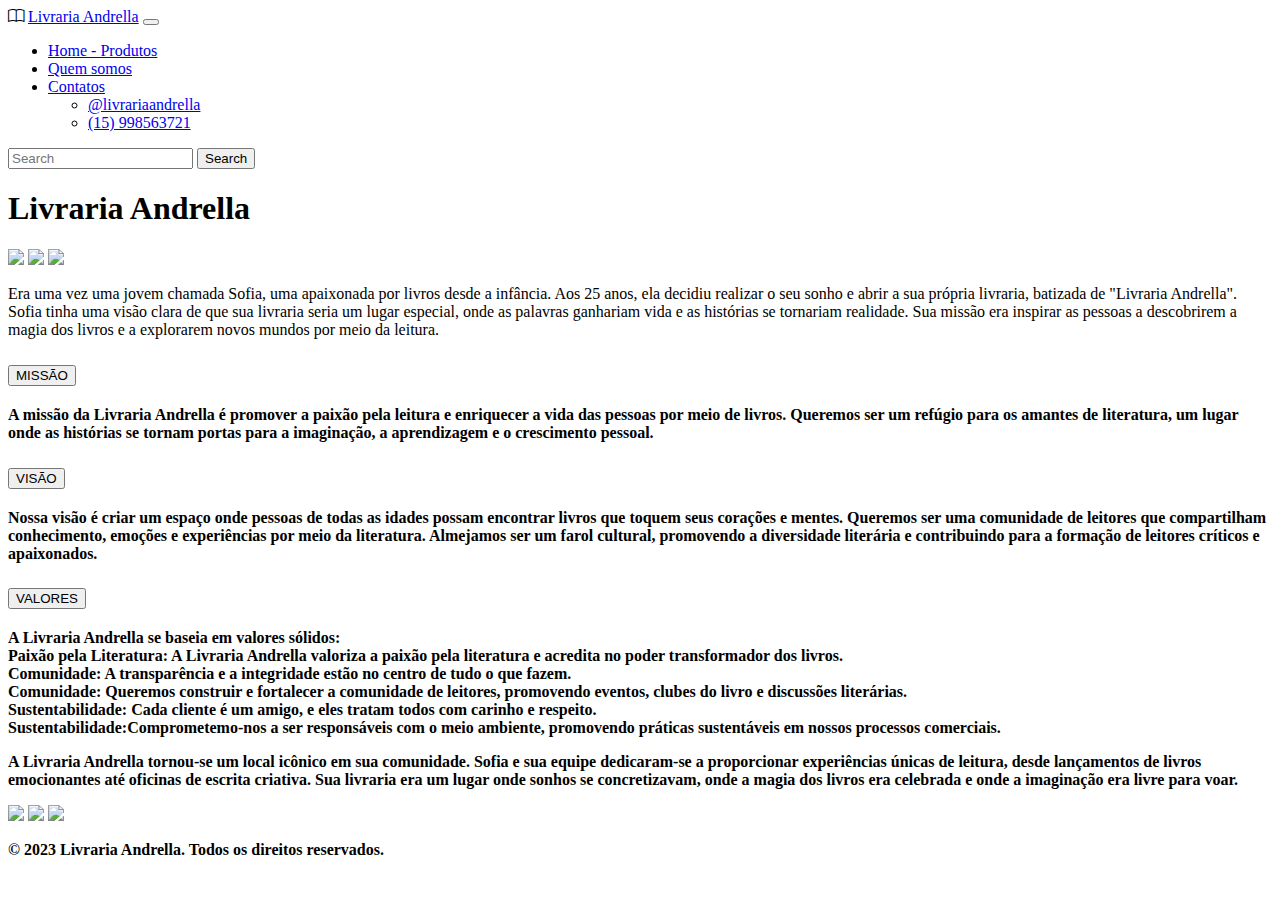
==== templates/sobre.html @ 767afaee "readme" ====
<!DOCTYPE html>
<html lang="pt-br">
<head>
    <meta charset="UTF-8">
    <meta name="viewport" content="width=device-width, initial-scale=1.0">
    <link rel="stylesheet" href="style.css">
    <!-- Bootstrap CSS -->
    <link href="https://cdn.jsdelivr.net/npm/bootstrap@5.3.2/dist/css/bootstrap.min.css" rel="stylesheet" integrity="sha384-T3c6CoIi6uLrA9TneNEoa7RxnatzjcDSCmG1MXxSR1GAsXEV/Dwwykc2MPK8M2HN" crossorigin="anonymous">
    <!-- Bootstrap ICON -->
    <link rel="stylesheet" href="https://cdn.jsdelivr.net/npm/bootstrap-icons@1.11.1/font/bootstrap-icons.css">
    <title>Livraria Andrella</title>
</head>
<body>

  <header>
    <!-- Navbar -->
    <nav class="navbar navbar-expand-lg bg-primary shadow border-bottom border-dark border-2 border-opacity-10">
        <div class="container">
            <i class="bi bi-book text-white fs-3 fw-bold m-3"></i>
          <a class="navbar-brand fs-4 fw-bold text-white" href="#">Livraria Andrella</a>
          <button class="navbar-toggler" type="button" data-bs-toggle="collapse" data-bs-target="#navbarSupportedContent" aria-controls="navbarSupportedContent" aria-expanded="false" aria-label="Toggle navigation">
            <span class="navbar-toggler-icon"></span>
          </button>
          <div class="collapse navbar-collapse" id="navbarSupportedContent">
            <ul class="navbar-nav me-auto mb-2 mb-lg-0">
              <li class="nav-item">
                <a class="nav-link active text-white" aria-current="page" href="#">Home - Produtos</a>
              </li>
              <li class="nav-item">
                <a class="nav-link text-white" href="#">Quem somos</a>
              </li>
              <li class="nav-item dropdown">
                <a class="nav-link dropdown-toggle text-white" href="#" role="button" data-bs-toggle="dropdown" aria-expanded="false">
                  Contatos
                </a>
                <ul class="dropdown-menu">
                  <li><a class="dropdown-item" href="#">@livrariaandrella</a></li>
                  <li><a class="dropdown-item" href="#">(15) 998563721</a></li>
                </ul>
              </li>
            </ul>
            <form class="d-flex" role="search">
              <input class="form-control me-2" type="search" placeholder="Search" aria-label="Search">
              <button class="btn btn-warning" type="submit">Search</button>
            </form>
          </div>
        </div>
      </nav>
    <!-- Bootstrap JS -->
    <script src="https://cdn.jsdelivr.net/npm/bootstrap@5.3.2/dist/js/bootstrap.bundle.min.js" integrity="sha384-C6RzsynM9kWDrMNeT87bh95OGNyZPhcTNXj1NW7RuBCsyN/o0jlpcV8Qyq46cDfL" crossorigin="anonymous"></script>
  </header>

  <main>

      <h1>Livraria Andrella</h1>

    <div class="imagens">
      <img src="img/img1.jpg">
      <img src="img/dona.jpg">
      <img src="img/img2.jpg">
    </div>

    <div class="text">
      <p>Era uma vez uma jovem chamada Sofia, uma apaixonada por livros desde a infância. Aos 25 anos, ela decidiu realizar o seu sonho e abrir a sua própria livraria, batizada de "Livraria Andrella". Sofia tinha uma visão clara de que sua livraria seria um lugar especial, onde as palavras ganhariam vida e as histórias se tornariam realidade. Sua missão era inspirar as pessoas a descobrirem a magia dos livros e a explorarem novos mundos por meio da leitura. </p>
    </div>

      <div class="accordion" id="accordionExample">
        <div class="accordion-item">
          <h2 class="accordion-header">
            <button class="accordion-button" type="button" data-bs-toggle="collapse" data-bs-target="#collapseOne" aria-expanded="true" aria-controls="collapseOne">
              MISSÃO
            </button>
          </h2>
          <div id="collapseOne" class="accordion-collapse collapse show" data-bs-parent="#accordionExample">
            <div class="accordion-body">
              <strong>A missão da Livraria Andrella é promover a paixão pela leitura e enriquecer a vida das pessoas por meio de livros. Queremos ser um refúgio para os amantes de literatura, um lugar onde as histórias se tornam portas para a imaginação, a aprendizagem e o crescimento pessoal.
            </div>
          </div>
        </div>
        <div class="accordion-item">
          <h2 class="accordion-header">
            <button class="accordion-button collapsed" type="button" data-bs-toggle="collapse" data-bs-target="#collapseTwo" aria-expanded="false" aria-controls="collapseTwo">
              VISÃO
            </button>
          </h2>
          <div id="collapseTwo" class="accordion-collapse collapse" data-bs-parent="#accordionExample">
            <div class="accordion-body">
              <strong>Nossa visão é criar um espaço onde pessoas de todas as idades possam encontrar livros que toquem seus corações e mentes. Queremos ser uma comunidade de leitores que compartilham conhecimento, emoções e experiências por meio da literatura. Almejamos ser um farol cultural, promovendo a diversidade literária e contribuindo para a formação de leitores críticos e apaixonados.
            </div>
          </div>
        </div>
        <div class="accordion-item">
          <h2 class="accordion-header">
            <button class="accordion-button collapsed" type="button" data-bs-toggle="collapse" data-bs-target="#collapseThree" aria-expanded="false" aria-controls="collapseThree">
              VALORES
            </button>
          </h2>
          <div id="collapseThree" class="accordion-collapse collapse" data-bs-parent="#accordionExample">
            <div class="accordion-body">
                A Livraria Andrella se baseia em valores sólidos:<br> <strong>Paixão pela Literatura:</strong> A Livraria Andrella valoriza a paixão pela literatura e acredita no poder transformador dos livros. <br> <strong>Comunidade: </strong>A transparência e a integridade estão no centro de tudo o que fazem.<br> <strong>Comunidade: </strong>Queremos construir e fortalecer a comunidade de leitores, promovendo eventos, clubes do livro e discussões literárias.<br> <strong>Sustentabilidade: </strong>Cada cliente é um amigo, e eles tratam todos com carinho e respeito.<br> <strong>Sustentabilidade:</strong>Comprometemo-nos a ser responsáveis com o meio ambiente, promovendo práticas sustentáveis em nossos processos comerciais. 
            </div>
          </div>
        </div>
      </div>

      <p>A Livraria Andrella tornou-se um local icônico em sua comunidade. Sofia e sua equipe dedicaram-se a proporcionar experiências únicas de leitura, desde lançamentos de livros emocionantes até oficinas de escrita criativa. Sua livraria era um lugar onde sonhos se concretizavam, onde a magia dos livros era celebrada e onde a imaginação era livre para voar. </p>

      <div class="imagens">
        <img src="img/img3.jpg">
        <img src="img/cliente.jpg">
        <img src="img/img4.jpg">
      </div>

    
  </main>

  <footer class="text-white text-center py-4">
    <p>© 2023 Livraria Andrella. Todos os direitos reservados.</p>
  </footer>

  </body>
</html>
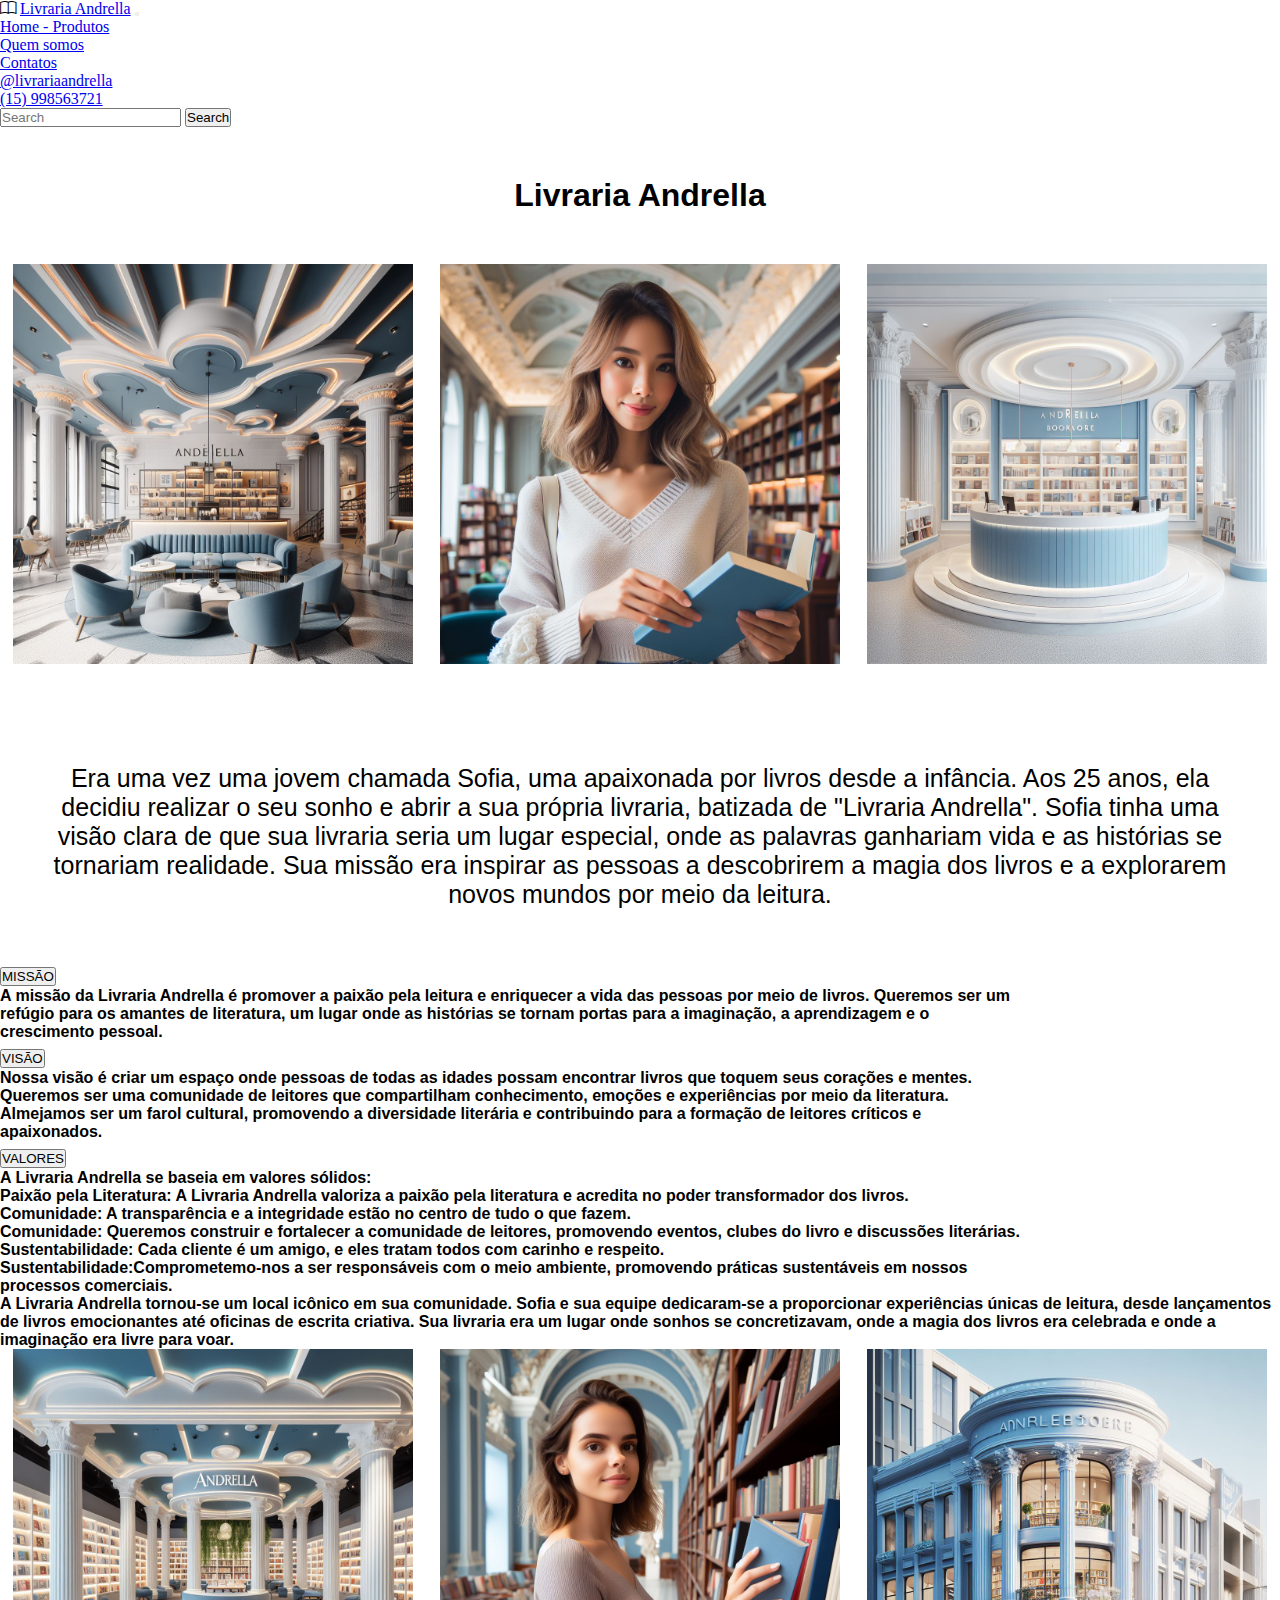
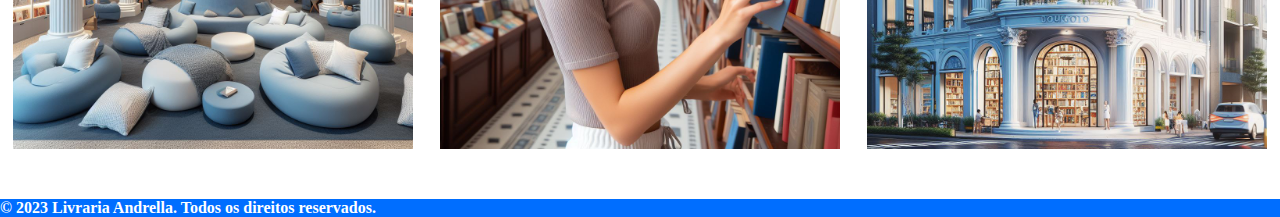
==== commit bd4992ed: "bla bla la" ====
--- a/templates/sobre.html
+++ b/templates/sobre.html
@@ -3,7 +3,7 @@
 <head>
     <meta charset="UTF-8">
     <meta name="viewport" content="width=device-width, initial-scale=1.0">
-    <link rel="stylesheet" href="style.css">
+    <link rel="stylesheet" href="../static/css/style.css">
     <!-- Bootstrap CSS -->
     <link href="https://cdn.jsdelivr.net/npm/bootstrap@5.3.2/dist/css/bootstrap.min.css" rel="stylesheet" integrity="sha384-T3c6CoIi6uLrA9TneNEoa7RxnatzjcDSCmG1MXxSR1GAsXEV/Dwwykc2MPK8M2HN" crossorigin="anonymous">
     <!-- Bootstrap ICON -->
@@ -55,9 +55,9 @@
       <h1>Livraria Andrella</h1>
 
     <div class="imagens">
-      <img src="img/img1.jpg">
-      <img src="img/dona.jpg">
-      <img src="img/img2.jpg">
+      <img src="../static/img/img1.jpg">
+      <img src="../static/img/dona.jpg">
+      <img src="../static/img/img2.jpg">
     </div>
 
     <div class="text">
@@ -106,9 +106,9 @@
       <p>A Livraria Andrella tornou-se um local icônico em sua comunidade. Sofia e sua equipe dedicaram-se a proporcionar experiências únicas de leitura, desde lançamentos de livros emocionantes até oficinas de escrita criativa. Sua livraria era um lugar onde sonhos se concretizavam, onde a magia dos livros era celebrada e onde a imaginação era livre para voar. </p>
 
       <div class="imagens">
-        <img src="img/img3.jpg">
-        <img src="img/cliente.jpg">
-        <img src="img/img4.jpg">
+        <img src="../static/img/img3.jpg">
+        <img src="../static/img/cliente.jpg">
+        <img src="../static/img/img4.jpg">
       </div>
 
     
--- a/static/css/style.css
+++ b/static/css/style.css
@@ -0,0 +1,59 @@
+/* DOCUMENTO CSS */
+
+/*RESET CSS*/
+*{
+    margin: 0;
+    padding: 0;
+    box-sizing: border-box;
+    /* border: 1px darkred solid; */
+}
+
+body {
+    height: 700px;
+    height: 100%;
+    font-family: 'Times New Roman', Times, serif;
+}
+
+main {
+    min-height: 493.5px;
+    background-color:white;
+    font-family: 'Lucida Sans', 'Lucida Sans Regular', 'Lucida Grande', 'Lucida Sans Unicode', Geneva, Verdana, sans-serif;
+}
+
+main h1 {
+    text-align: center;
+    margin: 50px;
+}
+
+.imagens {
+    width: 100%;
+    display: flex;
+    justify-content: space-around;
+    align-items: center; padding-bottom: 50px;
+}
+
+.imagens img {
+    width: 400px;
+}
+
+.text {
+    text-align: center;
+    margin: 50px;
+    font-size: 25px;
+}
+
+.accordion {
+    width: 80%;
+    justify-content: center;
+    align-items: center;
+    
+}
+
+.carousel-inner img {
+    width: 600px;
+}
+
+footer {
+    background-color:#006EFF;
+    color: white;
+}